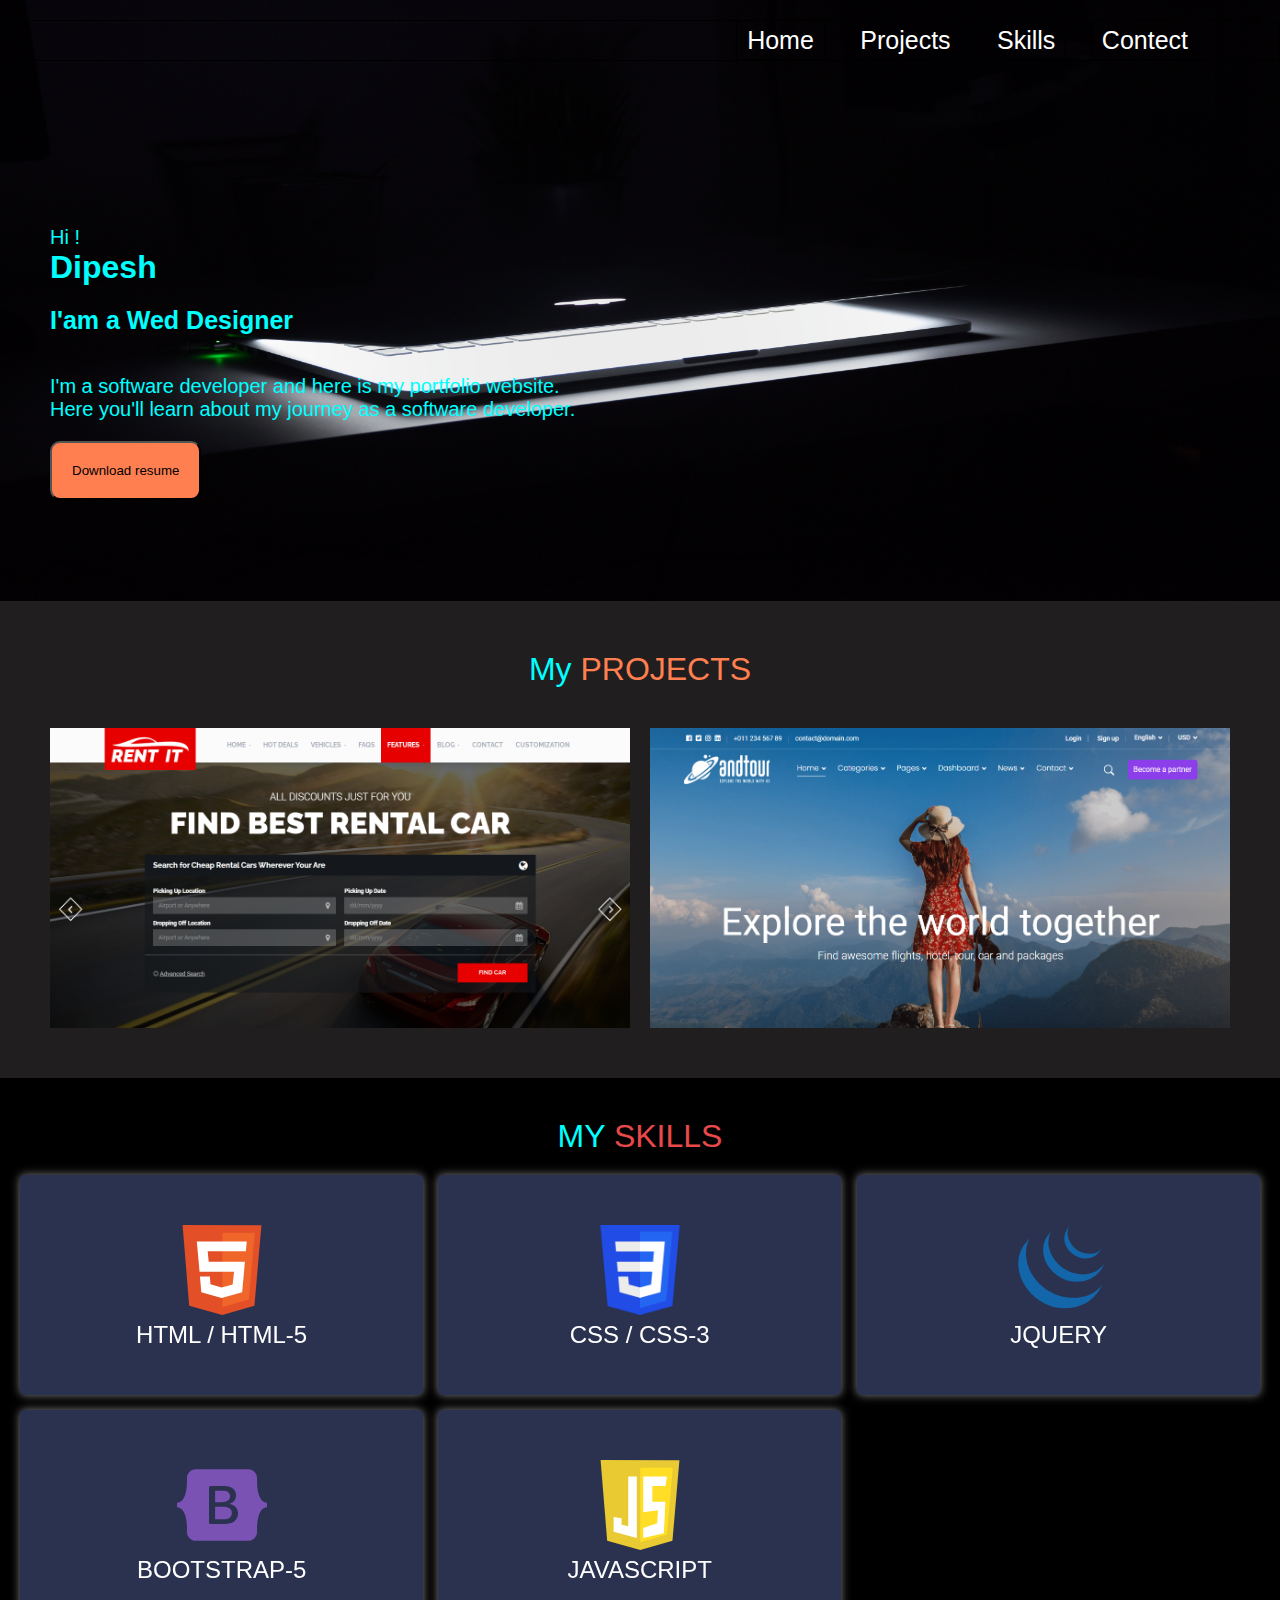
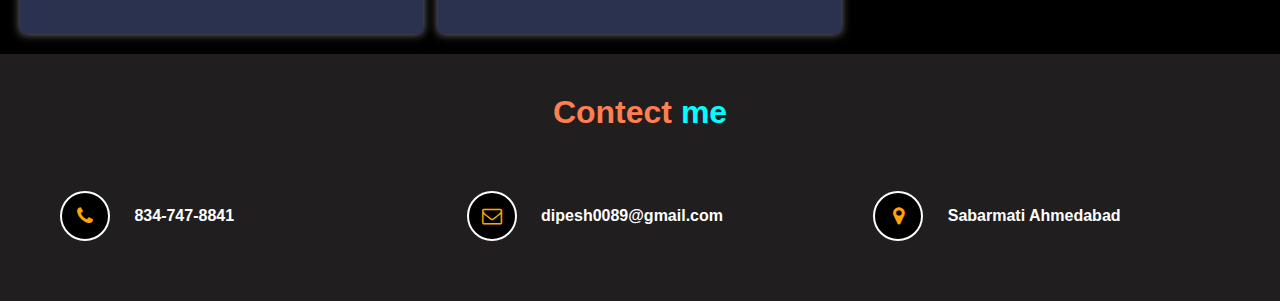
==== index.html @ 22f4a661 "Add files via upload" ====
<!DOCTYPE html>
<html lang="en">
<head>
    <meta charset="UTF-8">
    <meta name="viewport" content="width=device-width, initial-scale=1.0">
    <title>portfolio</title>
    <link rel="stylesheet" href="https://cdnjs.cloudflare.com/ajax/libs/font-awesome/4.7.0/css/font-awesome.css">
    <!-- <link rel="stylesheet" href="images/animation.css"> -->
    <!-- <link rel="stylesheet" href="https://cdnjs.cloudflare.com/ajax/libs/font-awesome/6.4.0/css/all.min.css" integrity="sha512-iecdLmaskl7CVkqkXNQ/ZH/XLlvWZOJyj7Yy7tcenmpD1ypASozpmT/E0iPtmFIB46ZmdtAc9eNBvH0H/ZpiBw==" crossorigin="anonymous" referrerpolicy="no-referrer"> -->
    <!-- <script src="images/vanilla-tilt.js"></script> -->
    <link rel="stylesheet" href="css/style.css">


    <style>
        
.header
{
    background: url(images/pexels-daniel-putzer-633409.jpg);
    background-size: 100% 100%;
}
    

      

    </style>
</head>
<body>

    <div class="header">
        <!-- <img src="images/pexels-daniel-putzer-633409.jpg" alt="" height="100%" width="100%"> -->
        <nav>
            <!-- <div class="logo"><img src="images/abstract-removebg-preview.png" alt="" height="100%" width=""></div> -->
            <ul>
                <li><a href="#header">Home</a></li>
                <!-- <li><a href="#aboutsectiontag">About</a></li> -->
                <li><a href="#portfoliosectiontag">Projects</a></li>
                <li><a href="#skill">Skills</a></li>
                <li><a href="#contectsectiontag">Contect</a></li>
            </ul>
        </nav>
        <div class="text">
            
            <p style="font-size: 20px;">Hi !</p>
            <h1>Dipesh</h1>
            <div class="di">I'am a Wed Designer</div>
            <div class="p2" style="font-size: 20px; padding: 20px 0 0 0;">
                I'm a software developer and here is my portfolio website.</div>

            <div class="p3" style="font-size: 20px;padding: 0 0 20px 0;">Here you'll learn about my journey as a software developer.
            </div>
            <button style="border-radius: 10px; background: coral;padding: 20px;">
                <a href="DIPESH PRAJAPATI.pdf" style="text-decoration: none;color: black;"> Download resume</a>
            </button>
        </div>
    </div>

    <!-- end -->

    <!-- about start -->
<!--     
    <div class="aboutsection" id="aboutsectiontag">

    </div> -->

    <!-- end -->

    <!-- portfolio -->

    <div class="portfoliosection" id="portfoliosectiontag">

        <h1 style="color: coral;"><span style="color: aqua;">My</span> PROJECTS</h1>

        <div class="scr">
            <div class="screen">
                <a href="my flex project/Untitled-2.html"><img src="images/flexscreen.PNG" alt="" height="100%" width="100%"></a>
            </div>

            <div class="screen">
                <a href="#grid travel/index.html"><img src="images/grid.screen.PNG" alt="" height="100%" width="100%"></a>
            </div>
        </div>

    </div>

    <!-- end -->

    <!-- skill section start -->

    <div class="skill_tag" id="skill">
        <h1 class="skill_heading"> <span class="blue" style="color: aqua;"> MY </span>SKILLS
        </h1>
        <div class="skills">
            <div class="html s1" style="will-change: transform; transform: perspective(1000px) rotateX(0deg) rotateY(0deg) scale3d(1, 1, 1);">
                <img src="images/skill logo/html-1.svg" alt="" height="90px" width="90px">
                <p class="skill_name">HTML / HTML-5</p>
            </div>
            <div class="css s1" style="will-change: transform; transform: perspective(1000px) rotateX(0deg) rotateY(0deg) scale3d(1, 1, 1);">
                <img src="images/skill logo/CSS.png" alt="" height="90px" width="90px">
                <p class="skill_name">CSS / CSS-3</p>
            </div>
            <div class="jeq s1" style="will-change: transform; transform: perspective(1000px) rotateX(0deg) rotateY(0deg) scale3d(1, 1, 1);">
                <img src="images/skill logo/jquery-4.svg" alt="" height="90px" width="90px">
                <p class="skill_name">JQUERY</p>
            </div>
            <div class="js s1" style="will-change: transform; transform: perspective(1000px) rotateX(0deg) rotateY(0deg) scale3d(1, 1, 1);">
                <img src="images/skill logo/bootstrap-5.svg" alt="" height="90px" width="90px">
                <p class="skill_name">BOOTSTRAP-5</p>
            </div>
            <div class="boos s1" style="will-change: transform; transform: perspective(1000px) rotateX(0deg) rotateY(0deg) scale3d(1, 1, 1);">
                <img src="images/skill logo/Javascript.svg" alt="" height="90px" width="90px">
                <p class="skill_name">JAVASCRIPT</p>
            </div>
            <!-- <div class="unnone s1"></div> -->
        </div>
    </div>

    

    <!-- contect start-->
    
    <div class="contectsection" id="contectsectiontag">
        <h1 style="color: coral;">Contect <span style="color: aqua">me</span></h1>

        <div class="cel">
            <div class="cel-col">
               <div class="circle"> <i class="fa fa-phone"></i>
               </div>
               <div class="cel-col-text"><a href="">834-747-8841</a></div>
            </div>

            <div class="cel-col">
                
                <div class="circle"> <i class="fa fa-envelope-o"></i>
                </div>
                <div class="cel-col-text"><a href="https://www.gmail.com">dipesh0089@gmail.com</a></div>
                
            </div>

            <div class="cel-col">
                <div class="circle"> <i class="fa fa-map-marker"></i>
                </div>
                <div class="cel-col-text">Sabarmati Ahmedabad</div>
            </div>
        </div>
    </div>
    
</body>
</html>
---- images/animation.css ----
@keyframes scale {
    50% {
        transform: scale(1.1);
        filter: grayscale();
        box-shadow: 0 0 20px gray;
    }
    100% {
        transform: scale(1);
    }
}
---- css/style.css ----
*{box-sizing: border-box;
        margin: 0;
        padding: 0;
        font-family: sans-serif;}
        .header
        {
            
            /* height: 600px; */
            
            /* background: url(images/pexels-daniel-putzer-633409.jpg); */
             
             /* background: url(); */
            /* background-size: 100% 100%; */
            /* border: 1px solid red; */
            
        }
        @media(max-width: 500px)
        {
            .header{width: 100%;}
        }

        .header nav
        {
            /* height: 80px; */
            /* background: violet; */
            /* border: 2px solid coral; */
            padding: 20px 00px 20px 0;
            text-align: right;

            
            
        }
         @media(max-width: 500px)
        {
            .header nav{width: 100%;}
            .header ul li{display: block;}
            .header ul li{text-align: center;}
            
        }

        /* nav .log
        {
            border: 1px solid;
        } */
        nav ul 
        {
            padding: 5px 80px;
            border: 1px solid;
        }
        nav ul li
        {
            list-style: none;
            display: inline;
            border: 1px solid;
            margin-left: 20px;
            font-size: 25px;
            padding: 5px 10px;
        }
        ul li a:hover
        {
            color: skyblue;
        }
        ul li a
        {
            text-decoration: none;
            color: white;
            font-family: sans-serif;
            
        }
        .header .text
        {
            /* border: 1px solid; */
            height: 520px;
            color: aqua;
            font-family: sans-serif;
            padding: 145px 50px;
            text-align: left;

            
            
        }
        .text h1
        {
            /* border: 1px solid white; */
        }

        h2
        {
            /* border: 1px solid white; */
        }
        .di
        {
        
            font-size: 25px;
            font-weight: bold;
            /* border: 1px solid white; */
            padding: 20px 0;
            /* color: aqua; */
        }
        /* .aboutsection
        {
            height: 500px;
            background: rgb(32, 30, 30);
        } */
        .portfoliosection
        {
            /* height: 400px; */
            /* background: black; */
            background: rgb(32, 30, 30);

        
            padding: 30px;
            
    
        }
        .portfoliosection h1
        {
            padding: 20px 0;
            text-align: center;
            color: white;
            font-weight: 500;
        }
        .portfoliosection .scr
        {
            /* border: 1px solid white; */
            /* background: burlywood; */
            padding: 20px;
            display: grid;
            grid-template-columns: 1fr 1fr;
            gap: 20px;
        }

        .scr .screen
        {
            /* border: 1px solid yellowgreen; */
            background: slateblue;
            /* padding: 20px; */
        }

        @media(max-width: 500px)
        {
            .portfoliosection{width: 100%;}
            /* .portfoliosection .scr{width: 100%;} */
            .portfoliosection .scr{grid-template-columns: 1fr;}
            /* .portfoliosection .scr .screen{width: 100%;} */
            
        }

        /* -----------end-------- */

        .skill_tag {
    /* height: 700px; */
    /* background: linear-gradient(180deg, #f2f6f9 0%, #fff 100%); */
    background: black;
    padding: 20px;
    /* text-align: center; */
    /* display: grid; */
    /* grid-template-rows: 1fr, 2fr; */
}

.skill_tag .skill_heading {
    color: #e84949;
    font-family:  sans-serif;
    /* font-size: 35px; */
    font-weight: 500;
    text-align: center;
    /* border: 1px solid yellow; */
    padding: 20px 0;
}

.skill_tag .skills {
    /* height: 460px; */
    /* width: 1070px; */
    /* border: 2px solid; */
    /* margin: 30px auto; */
    display: grid;
    grid-template-columns: 1fr 1fr 1fr;
    grid-template-rows: 220px;
    gap: 15px;
}


.skill_tag .skills .s1 {
    /* background: #fff; */
    background: rgb(42, 50, 80);
    color: white;
    border-radius: 5px;
    /* border: 1px solid; */
    text-align: center;
    padding: 50px;
    font-family: 'Nunito', sans-serif;
    font-size: 1.5rem;
    box-shadow: 0 0 10px grey;
}
@media (max-width:600px) {
    .skill_tag .skill_heading {
        font-size: 2rem;
    }
    .skill_tag .skills {
        width: 100%;
        padding: 0 20px;
        grid-template-columns: 1fr;
        grid-template-rows: 220px 220px 220px 220px 220px;
    }
}



        .contectsection
        {
            background: rgb(32, 30, 30);
            /* background: black; */
            /* height: 200px; */
            padding: 20px;

        }
        .contectsection h1
        {
            padding: 20px 0;
            text-align: center;
            color: white;
        }

        .contectsection .cel
        {
            /* background: tan; */
            padding: 20px;
            display: grid;
            grid-template-columns: 1fr 1fr 1fr;
            gap: 20px;

        }
        .cel .cel-col
        {
            /* background-color: teal; */
            padding: 20px;
            /* display: flex; */
            /* flex-wrap: wrap; */
            align-items: center;
            
            display: grid;
            grid-template-columns: 0.2fr 1fr;
            gap: 20px;
        }
    

        .cel-col .circle
        {
            height: 50px;
            width: 50px;
            background-color: black;
            /* background: rgb(32, 30, 30); */
            border-radius: 50%;
            border: 2px solid white;
            text-align: center;
            
            line-height: 50px;
            /* margin-right: 10px; */
            
        }

        .cel-col .circle i
        {
            color: orange;
            font-size: 20px;
        }
        .cel-col .cel-col-text
        {
            /* border: 1px solid; */
            font-weight: bold;
            color: white;
        }
        .cel-col-text a
        {
            text-decoration: none;
            color: white;
        }

        @media(max-width: 500px)
        {
            .contectsection{width: 100%;}
            .contectsection .cel{grid-template-columns: 1fr;}
    
            
        }
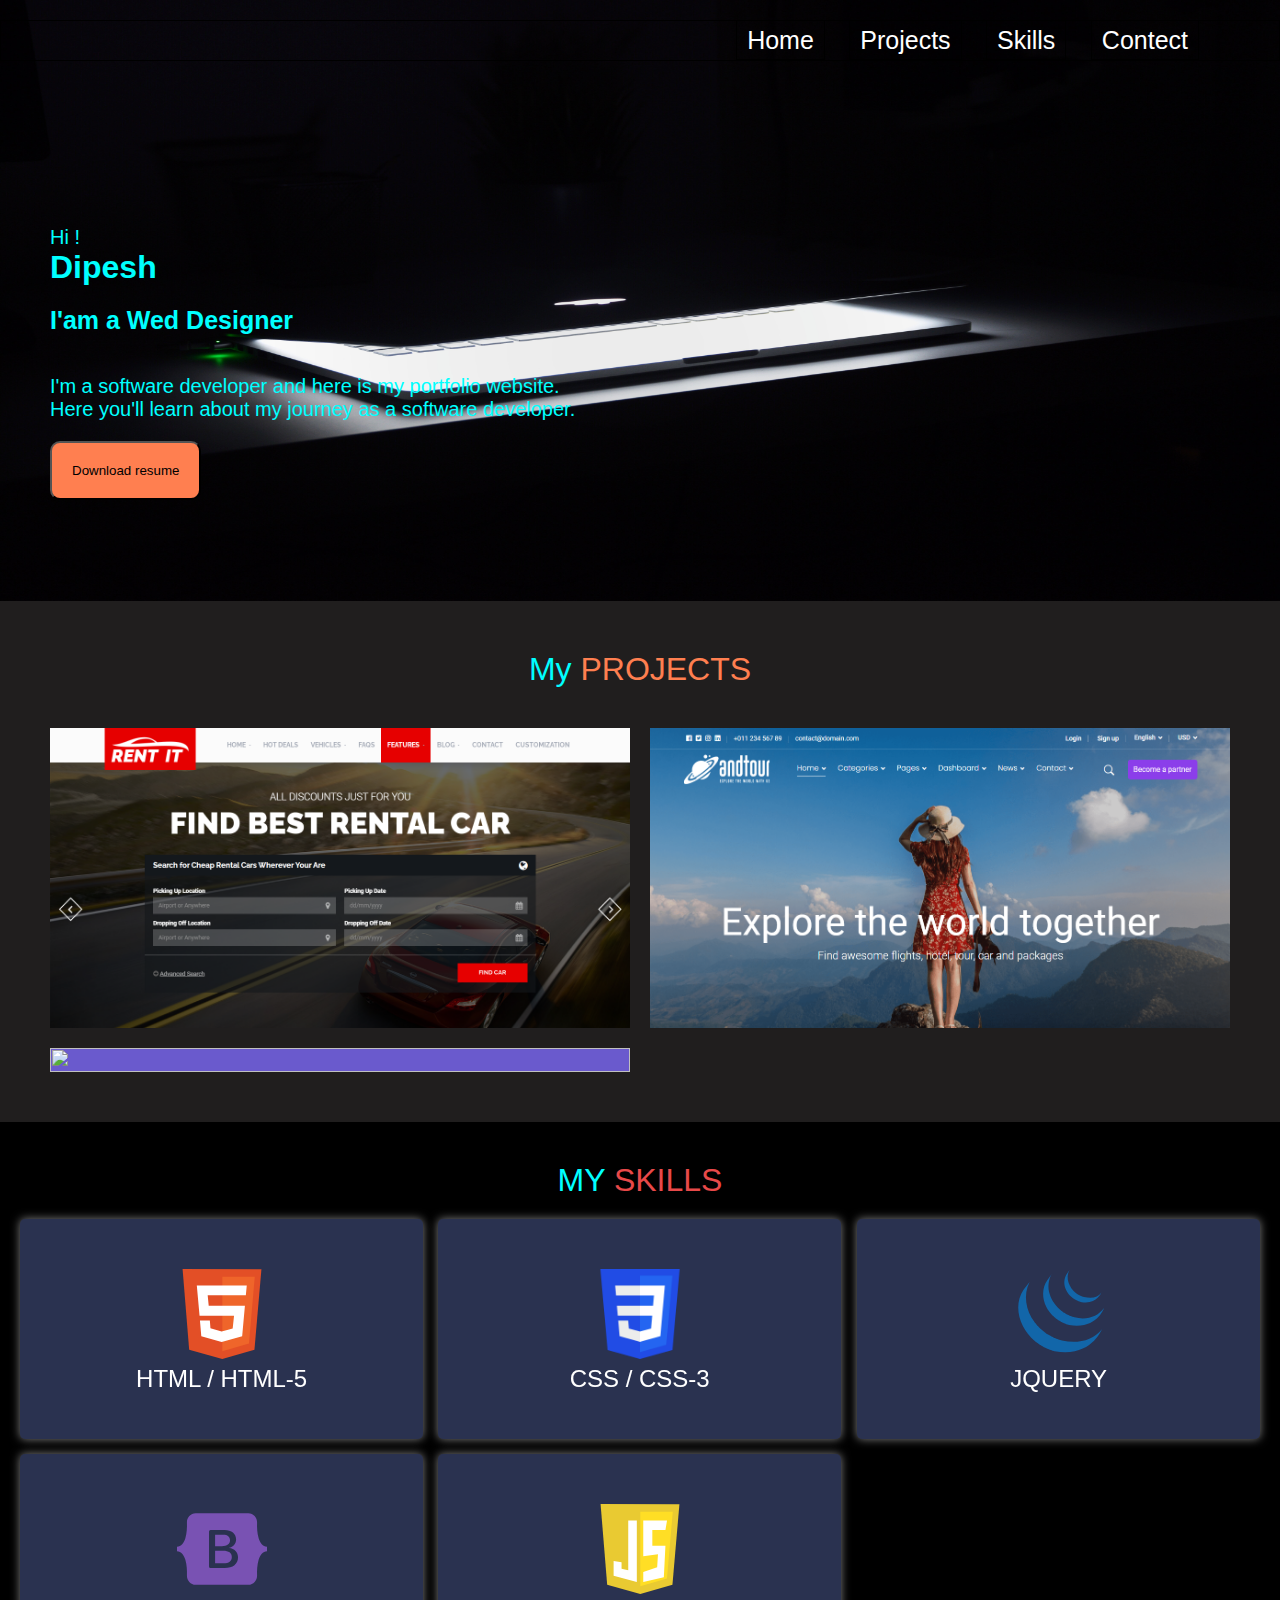
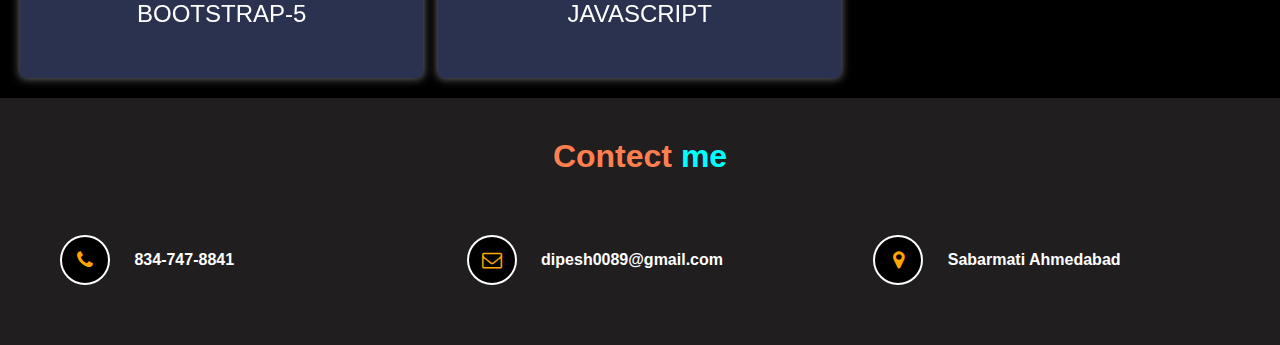
==== commit 68560f68: "Add files via upload" ====
--- a/index.html
+++ b/index.html
@@ -72,12 +72,17 @@
 
         <div class="scr">
             <div class="screen">
-                <a href="my flex project/Untitled-2.html"><img src="images/flexscreen.PNG" alt="" height="100%" width="100%"></a>
+                <a href="my flex project/index.html"><img src="images/flexscreen.PNG" alt="" height="100%" width="100%"></a>
             </div>
 
             <div class="screen">
-                <a href="#grid travel/index.html"><img src="images/grid.screen.PNG" alt="" height="100%" width="100%"></a>
+                <a href="grid travel/index.html"><img src="images/grid.screen.PNG" alt="" height="100%" width="100%"></a>
             </div>
+
+            <div class="screen">
+                <a href="psd dance/index.html"><img src="images/psd to html.PNG" alt="" height="100%" width="100%"></a>
+            </div>
+
         </div>
 
     </div>
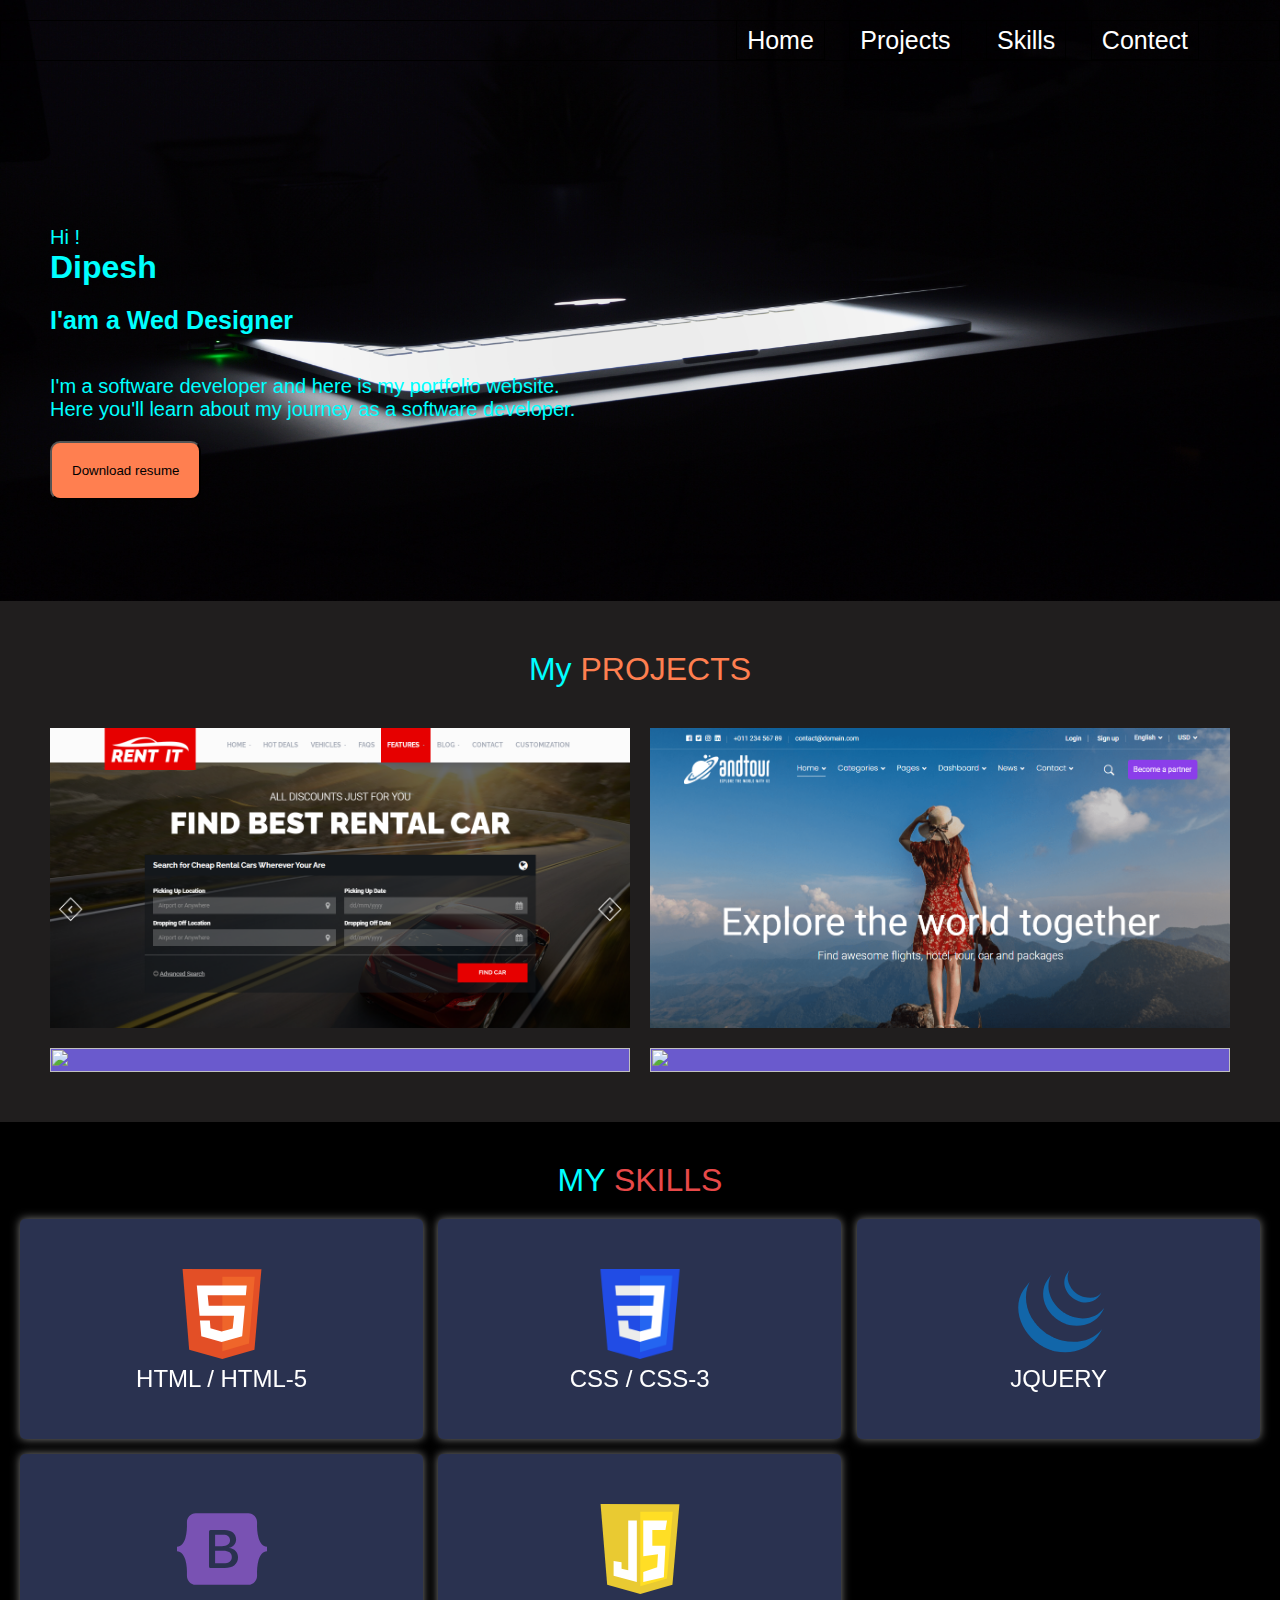
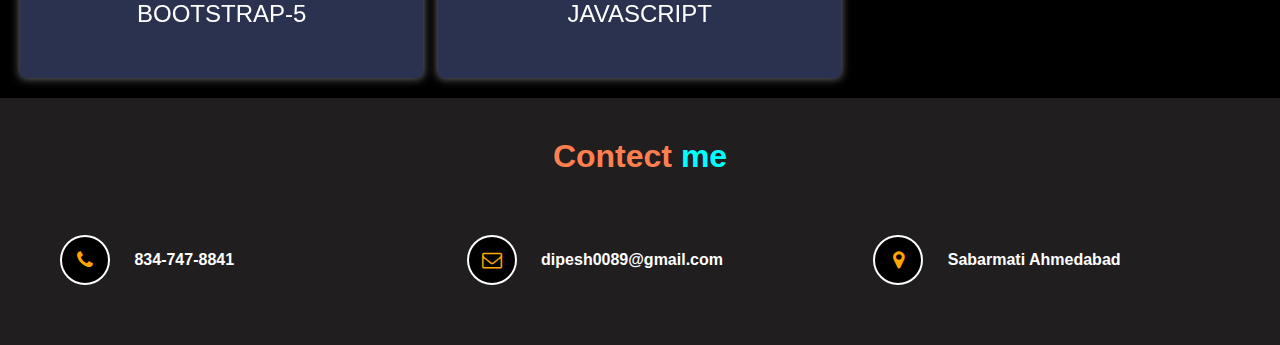
==== commit d370f91e: "Add files via upload" ====
--- a/index.html
+++ b/index.html
@@ -83,6 +83,10 @@
                 <a href="psd dance/index.html"><img src="images/psd to html.PNG" alt="" height="100%" width="100%"></a>
             </div>
 
+            <div class="screen">
+                <a href="bootstrap t-shirt/index.html"><img src="images/bootstrap.PNG" alt="" height="100%" width="100%"></a>
+            </div>
+
         </div>
 
     </div>
